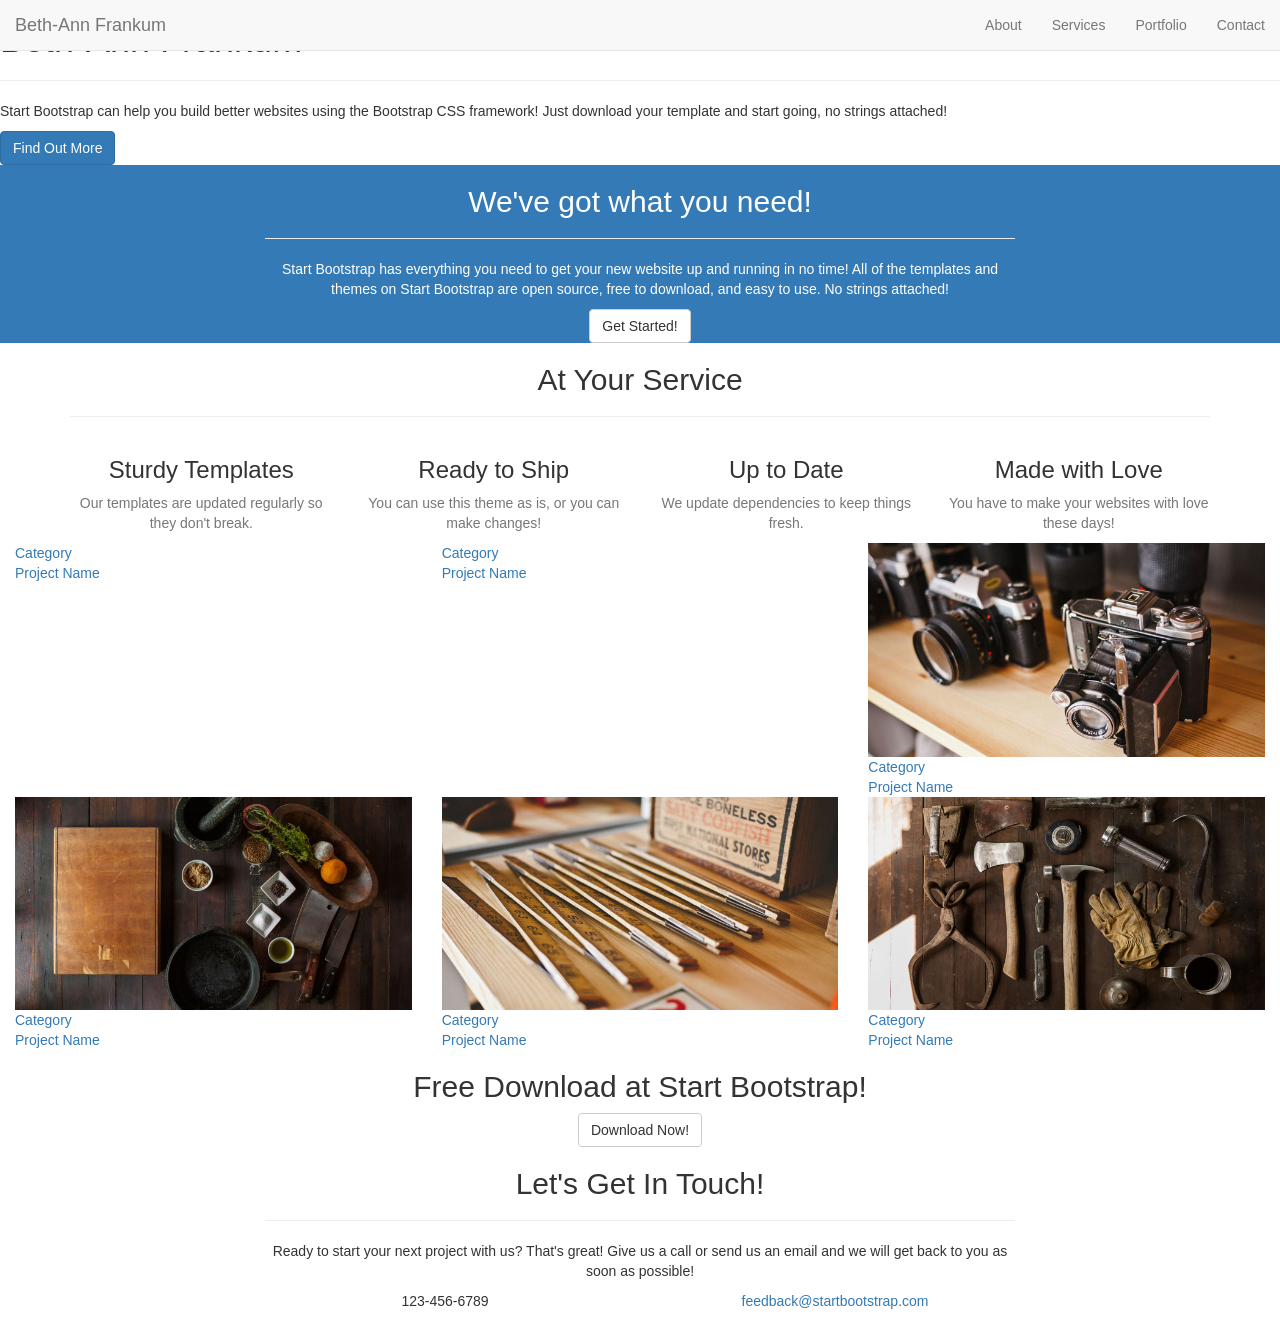
==== startbootstrap-creative-gh-pages/index.html @ aa0cea90 "completely restarted my personal website for the 5th time since saturday LOL. i think this on is a k" ====
<!DOCTYPE html>
<html lang="en">

<head>
    <meta charset="utf-8">
    <meta http-equiv="X-UA-Compatible" content="IE=edge">
    <meta name="viewport" content="width=device-width, initial-scale=1">
    <meta name="description" content="">
    <meta name="author" content="">
    <title>Beth-Ann Frankum</title>
    <!-- Bootstrap Core CSS -->
    <link href="vendor/bootstrap/css/bootstrap.min.css" rel="stylesheet">
    <!-- Custom Fonts -->
    <link href="vendor/font-awesome/css/font-awesome.min.css" rel="stylesheet" type="text/css">
    <link href='https://fonts.googleapis.com/css?family=Open+Sans:300italic,400italic,600italic,700italic,800italic,400,300,600,700,800' rel='stylesheet' type='text/css'>
    <link href='https://fonts.googleapis.com/css?family=Merriweather:400,300,300italic,400italic,700,700italic,900,900italic' rel='stylesheet' type='text/css'>
    <!-- Plugin CSS -->
    <link href="vendor/magnific-popup/magnific-popup.css" rel="stylesheet">
    <!-- Theme CSS -->
    <link href="css/creative.min.css" rel="stylesheet">
    <!-- HTML5 Shim and Respond.js IE8 support of HTML5 elements and media queries -->
    <!-- WARNING: Respond.js doesn't work if you view the page via file:// -->
    <!--[if lt IE 9]>
        <script src="https://oss.maxcdn.com/libs/html5shiv/3.7.0/html5shiv.js"></script>
        <script src="https://oss.maxcdn.com/libs/respond.js/1.4.2/respond.min.js"></script>
    <![endif]-->
</head>

<body id="page-top">
    <nav id="mainNav" class="navbar navbar-default navbar-fixed-top">
        <div class="container-fluid">
            <!-- Brand and toggle get grouped for better mobile display -->
            <div class="navbar-header">
                <button type="button" class="navbar-toggle collapsed" data-toggle="collapse" data-target="#bs-example-navbar-collapse-1"> <span class="sr-only">Toggle navigation</span> Menu <i class="fa fa-bars"></i> </button> <a class="navbar-brand page-scroll" href="#page-top">Beth-Ann Frankum</a> </div>
            <!-- Collect the nav links, forms, and other content for toggling -->
            <div class="collapse navbar-collapse" id="bs-example-navbar-collapse-1">
                <ul class="nav navbar-nav navbar-right">
                    <li> <a class="page-scroll" href="#about">About</a> </li>
                    <li> <a class="page-scroll" href="#services">Services</a> </li>
                    <li> <a class="page-scroll" href="#portfolio">Portfolio</a> </li>
                    <li> <a class="page-scroll" href="#contact">Contact</a> </li>
                </ul>
            </div>
            <!-- /.navbar-collapse -->
        </div>
        <!-- /.container-fluid -->
    </nav>
    <header>
        <div class="header-content">
            <div class="header-content-inner">
                <h1 id="homeHeading">Beth-Ann Frankum</h1>
                <hr>
                <p>Start Bootstrap can help you build better websites using the Bootstrap CSS framework! Just download your template and start going, no strings attached!</p> <a href="#about" class="btn btn-primary btn-xl page-scroll">Find Out More</a> </div>
        </div>
    </header>
    <section class="bg-primary" id="about">
        <div class="container">
            <div class="row">
                <div class="col-lg-8 col-lg-offset-2 text-center">
                    <h2 class="section-heading">We've got what you need!</h2>
                    <hr class="light">
                    <p class="text-faded">Start Bootstrap has everything you need to get your new website up and running in no time! All of the templates and themes on Start Bootstrap are open source, free to download, and easy to use. No strings attached!</p> <a href="#services" class="page-scroll btn btn-default btn-xl sr-button">Get Started!</a> </div>
            </div>
        </div>
    </section>
    <section id="services">
        <div class="container">
            <div class="row">
                <div class="col-lg-12 text-center">
                    <h2 class="section-heading">At Your Service</h2>
                    <hr class="primary"> </div>
            </div>
        </div>
        <div class="container">
            <div class="row">
                <div class="col-lg-3 col-md-6 text-center">
                    <div class="service-box"> <i class="fa fa-4x fa-diamond text-primary sr-icons"></i>
                        <h3>Sturdy Templates</h3>
                        <p class="text-muted">Our templates are updated regularly so they don't break.</p>
                    </div>
                </div>
                <div class="col-lg-3 col-md-6 text-center">
                    <div class="service-box"> <i class="fa fa-4x fa-paper-plane text-primary sr-icons"></i>
                        <h3>Ready to Ship</h3>
                        <p class="text-muted">You can use this theme as is, or you can make changes!</p>
                    </div>
                </div>
                <div class="col-lg-3 col-md-6 text-center">
                    <div class="service-box"> <i class="fa fa-4x fa-newspaper-o text-primary sr-icons"></i>
                        <h3>Up to Date</h3>
                        <p class="text-muted">We update dependencies to keep things fresh.</p>
                    </div>
                </div>
                <div class="col-lg-3 col-md-6 text-center">
                    <div class="service-box"> <i class="fa fa-4x fa-heart text-primary sr-icons"></i>
                        <h3>Made with Love</h3>
                        <p class="text-muted">You have to make your websites with love these days!</p>
                    </div>
                </div>
            </div>
        </div>
    </section>
    <section class="no-padding" id="portfolio">
        <div class="container-fluid">
            <div class="row no-gutter popup-gallery">
                <div class="col-lg-4 col-sm-6">
                    <a href="img/portfolio/fullsize/1.jpg" class="portfolio-box"> <img src="img/portfolio/thumbnails/1.jpg" class="img-responsive" alt="">
                        <div class="portfolio-box-caption">
                            <div class="portfolio-box-caption-content">
                                <div class="project-category text-faded"> Category </div>
                                <div class="project-name"> Project Name </div>
                            </div>
                        </div>
                    </a>
                </div>
                <div class="col-lg-4 col-sm-6">
                    <a href="img/portfolio/fullsize/2.jpg" class="portfolio-box"> <img src="img/portfolio/thumbnails/2.jpg" class="img-responsive" alt="">
                        <div class="portfolio-box-caption">
                            <div class="portfolio-box-caption-content">
                                <div class="project-category text-faded"> Category </div>
                                <div class="project-name"> Project Name </div>
                            </div>
                        </div>
                    </a>
                </div>
                <div class="col-lg-4 col-sm-6">
                    <a href="img/portfolio/fullsize/3.jpg" class="portfolio-box"> <img src="img/portfolio/thumbnails/3.jpg" class="img-responsive" alt="">
                        <div class="portfolio-box-caption">
                            <div class="portfolio-box-caption-content">
                                <div class="project-category text-faded"> Category </div>
                                <div class="project-name"> Project Name </div>
                            </div>
                        </div>
                    </a>
                </div>
                <div class="col-lg-4 col-sm-6">
                    <a href="img/portfolio/fullsize/4.jpg" class="portfolio-box"> <img src="img/portfolio/thumbnails/4.jpg" class="img-responsive" alt="">
                        <div class="portfolio-box-caption">
                            <div class="portfolio-box-caption-content">
                                <div class="project-category text-faded"> Category </div>
                                <div class="project-name"> Project Name </div>
                            </div>
                        </div>
                    </a>
                </div>
                <div class="col-lg-4 col-sm-6">
                    <a href="img/portfolio/fullsize/5.jpg" class="portfolio-box"> <img src="img/portfolio/thumbnails/5.jpg" class="img-responsive" alt="">
                        <div class="portfolio-box-caption">
                            <div class="portfolio-box-caption-content">
                                <div class="project-category text-faded"> Category </div>
                                <div class="project-name"> Project Name </div>
                            </div>
                        </div>
                    </a>
                </div>
                <div class="col-lg-4 col-sm-6">
                    <a href="img/portfolio/fullsize/6.jpg" class="portfolio-box"> <img src="img/portfolio/thumbnails/6.jpg" class="img-responsive" alt="">
                        <div class="portfolio-box-caption">
                            <div class="portfolio-box-caption-content">
                                <div class="project-category text-faded"> Category </div>
                                <div class="project-name"> Project Name </div>
                            </div>
                        </div>
                    </a>
                </div>
            </div>
        </div>
    </section>
    <aside class="bg-dark">
        <div class="container text-center">
            <div class="call-to-action">
                <h2>Free Download at Start Bootstrap!</h2> <a href="http://startbootstrap.com/template-overviews/creative/" class="btn btn-default btn-xl sr-button">Download Now!</a> </div>
        </div>
    </aside>
    <section id="contact">
        <div class="container">
            <div class="row">
                <div class="col-lg-8 col-lg-offset-2 text-center">
                    <h2 class="section-heading">Let's Get In Touch!</h2>
                    <hr class="primary">
                    <p>Ready to start your next project with us? That's great! Give us a call or send us an email and we will get back to you as soon as possible!</p>
                </div>
                <div class="col-lg-4 col-lg-offset-2 text-center"> <i class="fa fa-phone fa-3x sr-contact"></i>
                    <p>123-456-6789</p>
                </div>
                <div class="col-lg-4 text-center"> <i class="fa fa-envelope-o fa-3x sr-contact"></i>
                    <p><a href="mailto:your-email@your-domain.com">feedback@startbootstrap.com</a></p>
                </div>
            </div>
        </div>
    </section>
    <!-- jQuery -->
    <script src="vendor/jquery/jquery.min.js"></script>
    <!-- Bootstrap Core JavaScript -->
    <script src="vendor/bootstrap/js/bootstrap.min.js"></script>
    <!-- Plugin JavaScript -->
    <script src="https://cdnjs.cloudflare.com/ajax/libs/jquery-easing/1.3/jquery.easing.min.js"></script>
    <script src="vendor/scrollreveal/scrollreveal.min.js"></script>
    <script src="vendor/magnific-popup/jquery.magnific-popup.min.js"></script>
    <!-- Theme JavaScript -->
    <script src="js/creative.min.js"></script>
</body>

</html>
---- startbootstrap-creative-gh-pages/css/creative.min.css ----
/*!
 * Start Bootstrap - Creative v3.3.7+1 (http://startbootstrap.com/template-overviews/creative)
 * Copyright 2013-2016 Start Bootstrap
 * Licensed under MIT (https://github.com/BlackrockDigital/startbootstrap/blob/gh-pages/LICENSE)
 */.navbar-default,a{-webkit-transition:all .35s;-moz-transition:all .35s}header,header .header-content{position:relative;width:100%;text-align:center}body,html{height:100%;width:100%}body{font-family:Merriweather,'Helvetica Neue',Arial,sans-serif;webkit-tap-highlight-color:#222}.btn,.navbar-default,.navbar-default .navbar-header .navbar-brand,h1,h2,h3,h4,h5,h6{font-family:'Open Sans','Helvetica Neue',Arial,sans-serif}hr{border-color:#F05F40;border-width:3px;max-width:50px}hr.light{border-color:#fff}a{transition:all .35s;color:#F05F40}a:focus,a:hover{color:#eb3812}p{font-size:16px;line-height:1.5;margin-bottom:20px}.bg-primary{background-color:#F05F40}.bg-dark{background-color:#222;color:#fff}.text-faded{color:rgba(255,255,255,.7)}section{padding:100px 0}aside{padding:50px 0}.no-padding{padding:0}.navbar-default{background-color:#fff;border-color:rgba(34,34,34,.05);transition:all .35s}.btn-default,.portfolio-box .portfolio-box-caption{-webkit-transition:all .35s;-moz-transition:all .35s}.navbar-default .navbar-header .navbar-brand{color:#F05F40;font-weight:700;text-transform:uppercase}.navbar-default .navbar-header .navbar-brand:focus,.navbar-default .navbar-header .navbar-brand:hover{color:#eb3812}.navbar-default .navbar-header .navbar-toggle{font-weight:700;font-size:12px;color:#222;text-transform:uppercase}.navbar-default .nav>li>a,.navbar-default .nav>li>a:focus{text-transform:uppercase;font-weight:700;font-size:13px;color:#222}.navbar-default .nav>li>a:focus:hover,.navbar-default .nav>li>a:hover{color:#F05F40}.navbar-default .nav>li.active>a,.navbar-default .nav>li.active>a:focus{color:#F05F40!important;background-color:transparent}.navbar-default .nav>li.active>a:focus:hover,.navbar-default .nav>li.active>a:hover{background-color:transparent}@media (min-width:768px){.navbar-default{background-color:transparent;border-color:rgba(255,255,255,.3)}.navbar-default .navbar-header .navbar-brand{color:rgba(255,255,255,.7)}.navbar-default .navbar-header .navbar-brand:focus,.navbar-default .navbar-header .navbar-brand:hover{color:#fff}.navbar-default .nav>li>a,.navbar-default .nav>li>a:focus{color:rgba(255,255,255,.7)}.navbar-default .nav>li>a:focus:hover,.navbar-default .nav>li>a:hover{color:#fff}.navbar-default.affix{background-color:#fff;border-color:rgba(34,34,34,.05)}.navbar-default.affix .navbar-header .navbar-brand{color:#F05F40;font-size:14px}.navbar-default.affix .navbar-header .navbar-brand:focus,.navbar-default.affix .navbar-header .navbar-brand:hover{color:#eb3812}.navbar-default.affix .nav>li>a,.navbar-default.affix .nav>li>a:focus{color:#222}.navbar-default.affix .nav>li>a:focus:hover,.navbar-default.affix .nav>li>a:hover{color:#F05F40}}header{min-height:auto;-webkit-background-size:cover;-moz-background-size:cover;background-size:cover;-o-background-size:cover;background-position:center;background-image:url(../img/header.jpg);color:#fff}header .header-content{padding:100px 15px}header .header-content .header-content-inner h1{font-weight:700;text-transform:uppercase;margin-top:0;margin-bottom:0;font-size:30px}header .header-content .header-content-inner hr{margin:30px auto}header .header-content .header-content-inner p{font-weight:300;color:rgba(255,255,255,.7);font-size:16px;margin-bottom:50px}@media (min-width:768px){header{min-height:100%}header .header-content{position:absolute;top:50%;-webkit-transform:translateY(-50%);-ms-transform:translateY(-50%);transform:translateY(-50%);padding:0 50px}header .header-content .header-content-inner{max-width:1000px;margin-left:auto;margin-right:auto}header .header-content .header-content-inner h1{font-size:50px}header .header-content .header-content-inner p{font-size:18px;max-width:80%;margin-left:auto;margin-right:auto}}.section-heading{margin-top:0}.service-box{max-width:400px;margin:50px auto 0}@media (min-width:992px){.service-box{margin:20px auto 0}}.service-box p{margin-bottom:0}.portfolio-box{position:relative;display:block;max-width:650px;margin:0 auto}.portfolio-box .portfolio-box-caption{color:#fff;opacity:0;display:block;background:rgba(240,95,64,.9);position:absolute;bottom:0;text-align:center;width:100%;height:100%;transition:all .35s}.btn-default.active,.btn-default:active,.btn-primary.active,.btn-primary:active,.open>.dropdown-toggle.btn-default,.open>.dropdown-toggle.btn-primary{background-image:none}.portfolio-box .portfolio-box-caption .portfolio-box-caption-content{width:100%;text-align:center;position:absolute;top:50%;transform:translateY(-50%)}.portfolio-box .portfolio-box-caption .portfolio-box-caption-content .project-category,.portfolio-box .portfolio-box-caption .portfolio-box-caption-content .project-name{font-family:'Open Sans','Helvetica Neue',Arial,sans-serif;padding:0 15px}.portfolio-box .portfolio-box-caption .portfolio-box-caption-content .project-category{text-transform:uppercase;font-weight:600;font-size:14px}.portfolio-box .portfolio-box-caption .portfolio-box-caption-content .project-name{font-size:18px}.portfolio-box:hover .portfolio-box-caption{opacity:1}.portfolio-box:focus{outline:0}@media (min-width:768px){.portfolio-box .portfolio-box-caption .portfolio-box-caption-content .project-category{font-size:16px}.portfolio-box .portfolio-box-caption .portfolio-box-caption-content .project-name{font-size:22px}}.call-to-action h2{margin:0 auto 20px}.text-primary{color:#F05F40}.no-gutter>[class*=col-]{padding-right:0;padding-left:0}.btn-default{color:#222;background-color:#fff;border-color:#fff;transition:all .35s}.btn-default.active,.btn-default.focus,.btn-default:active,.btn-default:focus,.btn-default:hover,.open>.dropdown-toggle.btn-default{color:#222;background-color:#f2f2f2;border-color:#ededed}.btn-default.disabled,.btn-default.disabled.active,.btn-default.disabled.focus,.btn-default.disabled:active,.btn-default.disabled:focus,.btn-default.disabled:hover,.btn-default[disabled],.btn-default[disabled].active,.btn-default[disabled].focus,.btn-default[disabled]:active,.btn-default[disabled]:focus,.btn-default[disabled]:hover,fieldset[disabled] .btn-default,fieldset[disabled] .btn-default.active,fieldset[disabled] .btn-default.focus,fieldset[disabled] .btn-default:active,fieldset[disabled] .btn-default:focus,fieldset[disabled] .btn-default:hover{background-color:#fff;border-color:#fff}.btn-default .badge{color:#fff;background-color:#222}.btn-primary{color:#fff;background-color:#F05F40;border-color:#F05F40;-webkit-transition:all .35s;-moz-transition:all .35s;transition:all .35s}.btn-primary.active,.btn-primary.focus,.btn-primary:active,.btn-primary:focus,.btn-primary:hover,.open>.dropdown-toggle.btn-primary{color:#fff;background-color:#ee4b28;border-color:#ed431f}.btn-primary.disabled,.btn-primary.disabled.active,.btn-primary.disabled.focus,.btn-primary.disabled:active,.btn-primary.disabled:focus,.btn-primary.disabled:hover,.btn-primary[disabled],.btn-primary[disabled].active,.btn-primary[disabled].focus,.btn-primary[disabled]:active,.btn-primary[disabled]:focus,.btn-primary[disabled]:hover,fieldset[disabled] .btn-primary,fieldset[disabled] .btn-primary.active,fieldset[disabled] .btn-primary.focus,fieldset[disabled] .btn-primary:active,fieldset[disabled] .btn-primary:focus,fieldset[disabled] .btn-primary:hover{background-color:#F05F40;border-color:#F05F40}.btn-primary .badge{color:#F05F40;background-color:#fff}.btn{border:none;border-radius:300px;font-weight:700;text-transform:uppercase}.btn-xl{padding:15px 30px}::-moz-selection{color:#fff;text-shadow:none;background:#222}::selection{color:#fff;text-shadow:none;background:#222}img::selection{color:#fff;background:0 0}img::-moz-selection{color:#fff;background:0 0}
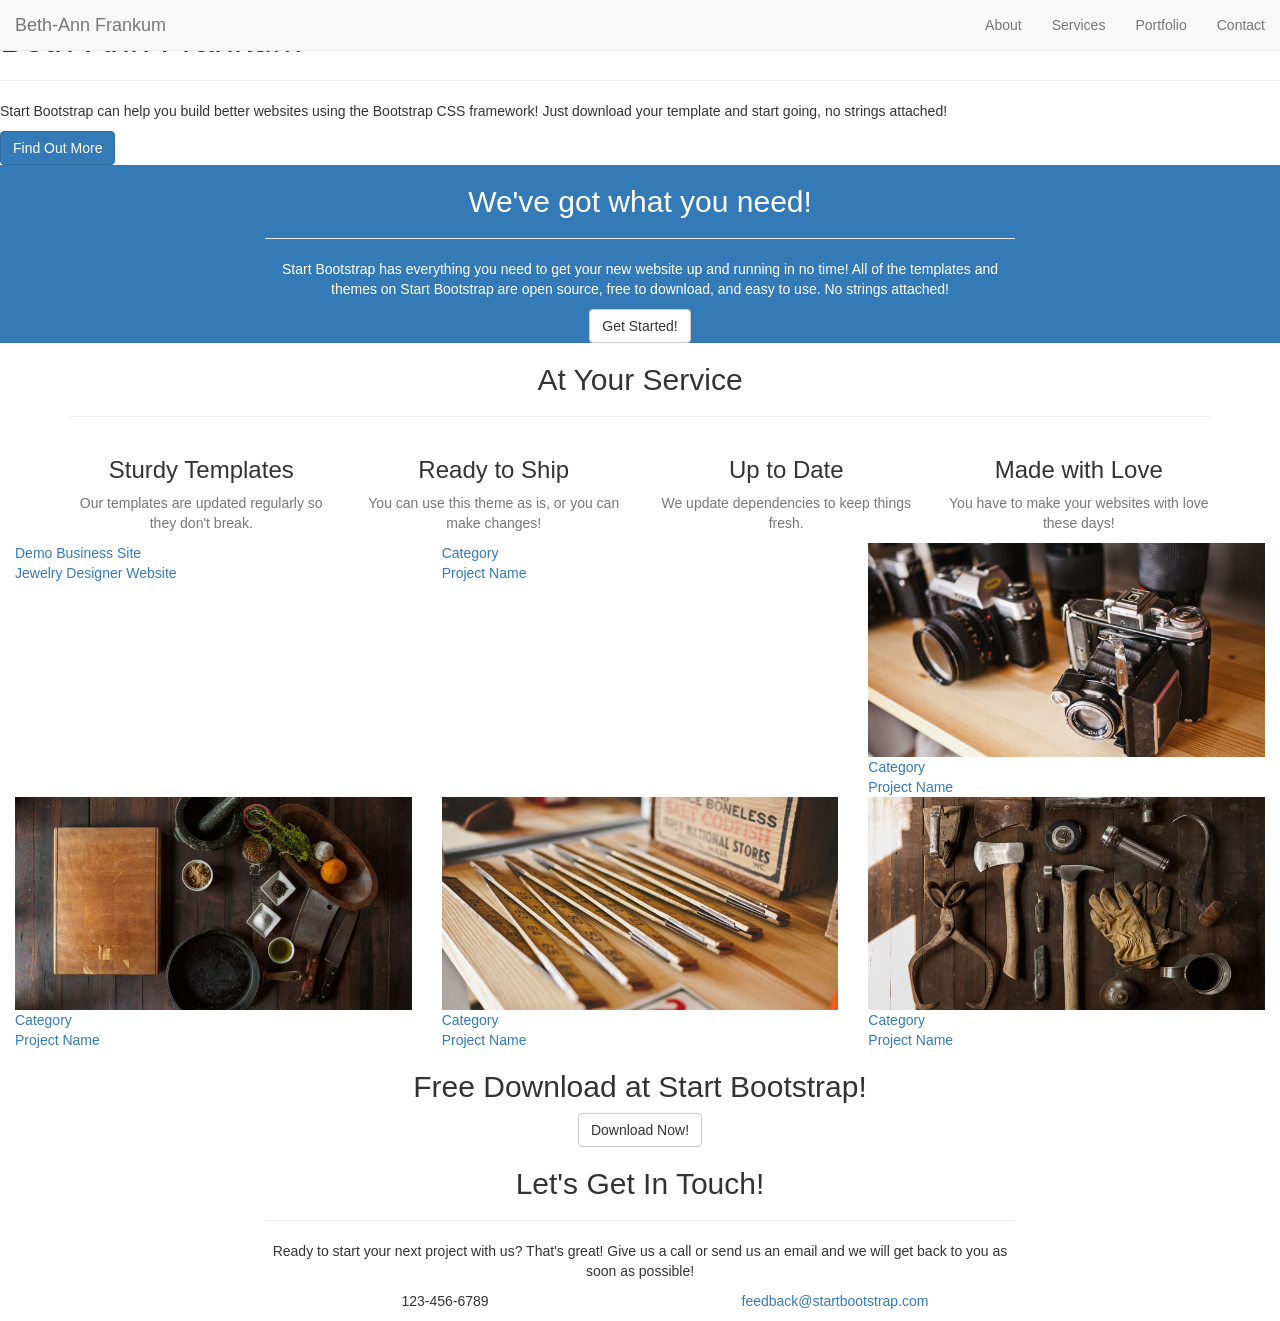
==== commit 28559973: "added business site to portfolio" ====
--- a/startbootstrap-creative-gh-pages/index.html
+++ b/startbootstrap-creative-gh-pages/index.html
@@ -107,8 +107,8 @@
                     <a href="img/portfolio/fullsize/1.jpg" class="portfolio-box"> <img src="img/portfolio/thumbnails/1.jpg" class="img-responsive" alt="">
                         <div class="portfolio-box-caption">
                             <div class="portfolio-box-caption-content">
-                                <div class="project-category text-faded"> Category </div>
-                                <div class="project-name"> Project Name </div>
+                                <div class="project-category text-faded"> Demo Business Site </div>
+                                <div class="project-name"> Jewelry Designer Website </div>
                             </div>
                         </div>
                     </a>
